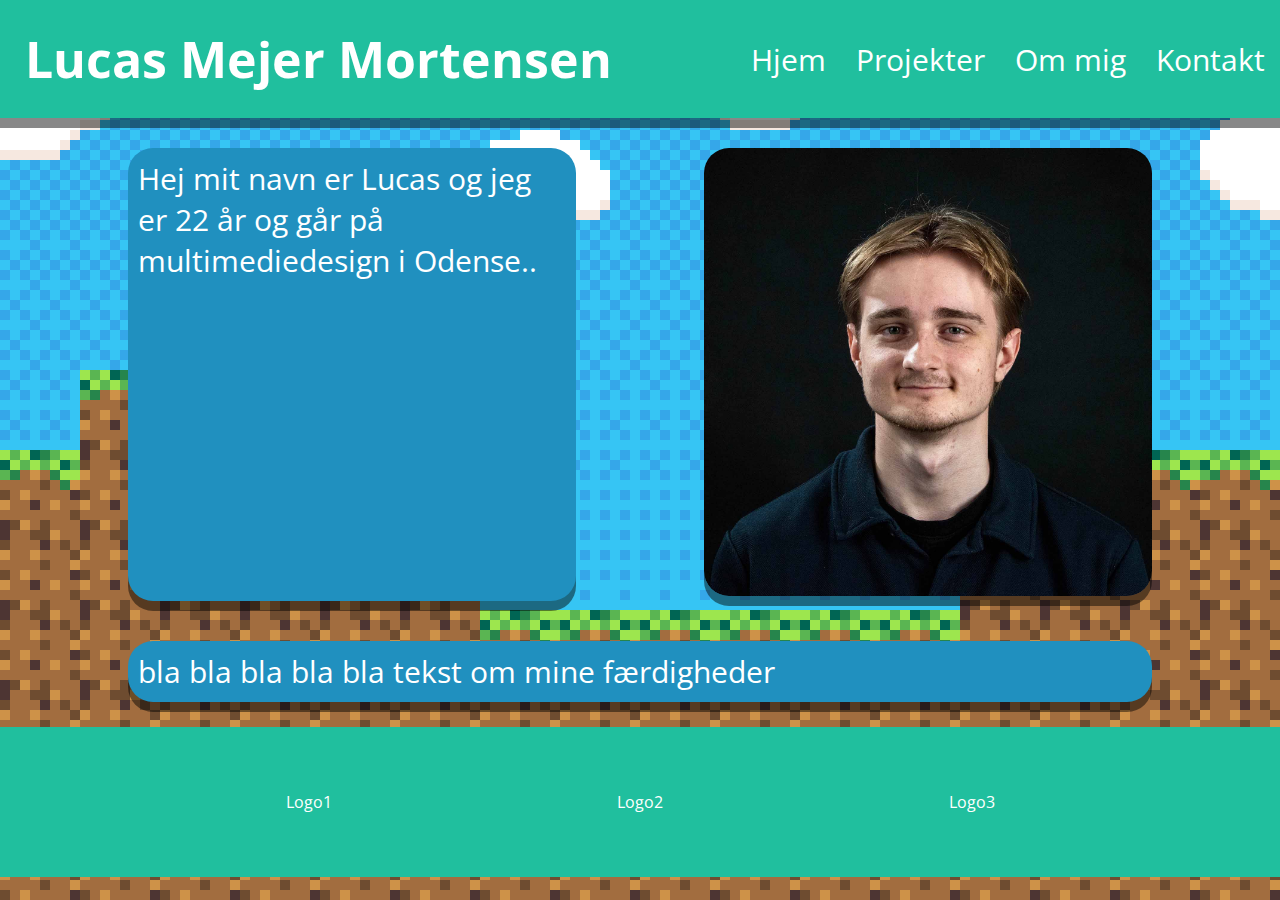
==== index.html @ 6e0f4cd3 "Lavet responsivness bedre" ====
﻿<!DOCTYPE html>
<html>
<head>
    <meta charset="utf-8" />
    <link href="css/style.css" rel="stylesheet" />
    <link rel="preconnect" href="https://fonts.googleapis.com">
    <link rel="preconnect" href="https://fonts.gstatic.com" crossorigin>
    <link href="https://fonts.googleapis.com/css2?family=Open+Sans:ital,wght@0,300..800;1,300..800&family=Pacifico&display=swap" rel="stylesheet">
    <title></title>
</head>
<body>
    <header> 
        <ul class="flex-container">
            <li class="header-overskrift">Lucas Mejer Mortensen</li>
            <li><a href="index.html">Hjem</a></li>
            <li><a href="projekter.html">Projekter</a></li>
            <li><a href="om_mig.html">Om mig</a></li>
            <li><a href="kontakt.html">Kontakt</a></li>
        </ul>
    </header>
    <main>
        <div class="flex-container-main">
            <div class="main-text-container">
                <div class="main-about-text">
                    Hej mit navn er Lucas og jeg er 22 år og går på multimediedesign i Odense..
                </div>
                <div>
                    <img class="main-about-img" src="images/billede-af-lucas.jpg" alt="Billede af Lucas Mejer Mortensen" />
                </div>
            </div>
            <div class="main-text2">
                <div class="main-skills">
                    bla bla bla bla bla tekst om mine færdigheder
                </div>
            </div>
        </div>
    </main>
    <footer>
        <div class="footer-main">
            <div>Logo1</div>
            <div>Logo2</div>
            <div>Logo3</div>
        </div>
    </footer>

</body>
</html>
---- css/style.css ----
﻿* {
    font-family: "Open Sans", sans-serif;
}

body {
    margin: 0px;
    padding: 0px;
    background-image: url("../images/background.png");
    background-repeat: no-repeat;
    background-attachment: fixed;
    background-position: center;
    min-height: 100vh;
    height: 100vh;
}

header {
    width: 100vw;
    box-shadow: 0px 10px #00000077;
}

a{
    color: white;
    text-decoration: none;
}

a:hover{
    color: blue;
}


.header-overskrift {
    text-align: center;
    margin: 0px;
    padding: 0.5em;
    font-size: 75px;
    color: white;
    font-weight: bold;
}

ul {
    margin: 0px;
    padding: 0px;
    background-color: #20BF9E;
    font-size: 50px;
    list-style-type: none;
}

li {
    color: white;
    padding: 0.5em;
}

.flex-container {
    display: flex;
    flex-flow: column wrap;
    align-items: center;
}

main {
    width: 100vw;
}

.flex-container-main {
    
}

.main-text-container {
    display: flex;
    flex-flow: column-reverse wrap;
    align-content: center;
    margin: 30px;
}

/*.lucas_img {
    max-width: 40%;
    max-height: 40%;
}*/

.main-about-text {
    box-sizing: border-box;
    padding: 10px;
    font-size: 30px;
    width: 90vw;
    max-width: 100%;
    max-height: 100%;
    background-color: #2090BF;
    color: white;
    border-radius: 25px;
    box-shadow: 0px 10px #00000077;
    margin-bottom: 15px;
}

.main-about-img {
    width: 90vw;
    max-width: 100%;
    max-height: 100%;
    border-radius: 25px;
    box-shadow: 0px 10px #00000077;
    margin-bottom: 15px;
}

.main-text2 {
    display: flex;
    flex-flow: row wrap;
    justify-content: center;
    margin: 25px;
}

.main-skills {
    box-sizing: border-box;
    padding: 10px;
    font-size: 30px;
    width: 90vw;
    max-width: 100%;
    max-height: 100%;
    background-color: #2090BF;
    color: white;
    border-radius: 25px;
    box-shadow: 0px 10px #00000077;
}

footer {
    position: absolute;
    width: 100vw;
    margin-top: auto;
}

.footer-main {
    display: flex;
    flex-direction: row;
    justify-content: space-evenly;
    align-items: center;
    width: 100vw;
    max-width: 100%;
    height: 150px;
    background-color: #20BF9E;
    color: white;
}

.grid-container {
    display: grid;
    grid-template-areas:
        "a b"
        "c d"
        "e f";
    justify-content: space-evenly;
}

.grid-item{
    padding: 50px;
}

@media only screen and (min-width: 768px) {
    .flex-container {
        display: flex;
        flex-flow: row nowrap;
        justify-content: flex-end;
    }

    .main-text-container {
        display: flex;
        flex-flow: row nowrap;
        justify-content: space-evenly;
        margin: 0px;
        margin-top: 30px;
    }

    .main-about-text {
        width: 35vw;
    }

    .main-about-img {
        width: 35vw;
    }

    ul {
        margin: 0px;
        padding: 0px;
        font-size: 30px;
    }

    .header-overskrift {
        font-size: 50px;
        margin-right: auto;
        text-align: left;
    }

    .main-skills{
        width: 80vw;
    }

}

/*font-size: 25px;
color: white;
max-width: 450px;
max-height: 450px;
background-color: blue;*/
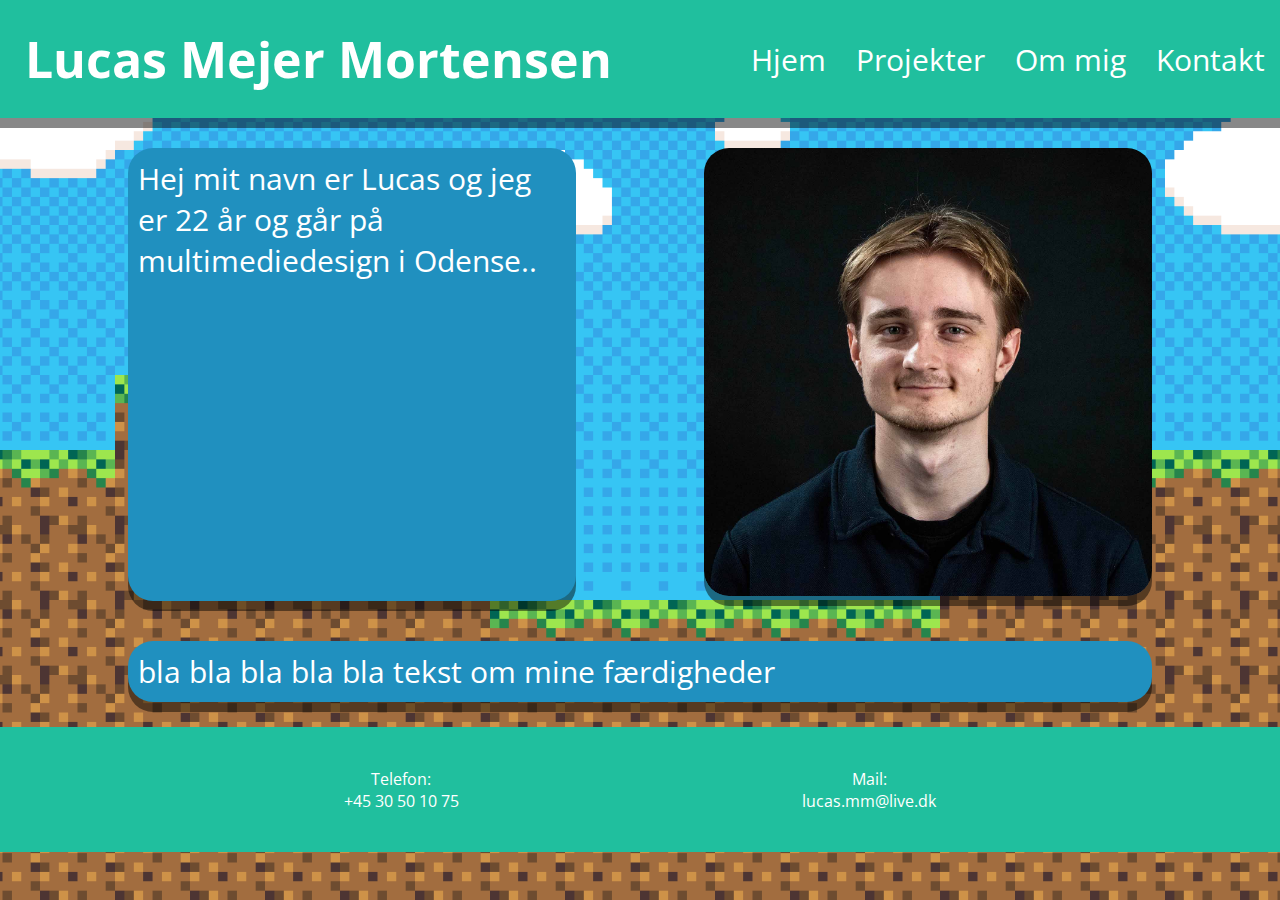
==== commit 51a3c219: "Færdig Footer" ====
--- a/index.html
+++ b/index.html
@@ -37,9 +37,16 @@
     </main>
     <footer>
         <div class="footer-main">
-            <div>Logo1</div>
-            <div>Logo2</div>
-            <div>Logo3</div>
+            <div>
+                Telefon:
+                <br/>  
+                +45 30 50 10 75
+            </div>
+            <div>
+                Mail:
+                <br/>
+                lucas.mm@live.dk
+            </div>
         </div>
     </footer>
 
--- a/css/style.css
+++ b/css/style.css
@@ -9,6 +9,7 @@
     background-repeat: no-repeat;
     background-attachment: fixed;
     background-position: center;
+    background-size: auto 100%;
     min-height: 100vh;
     height: 100vh;
 }
@@ -132,9 +133,10 @@
     align-items: center;
     width: 100vw;
     max-width: 100%;
-    height: 150px;
+    height: 125px;
     background-color: #20BF9E;
     color: white;
+    text-align: center;
 }
 
 .grid-container {
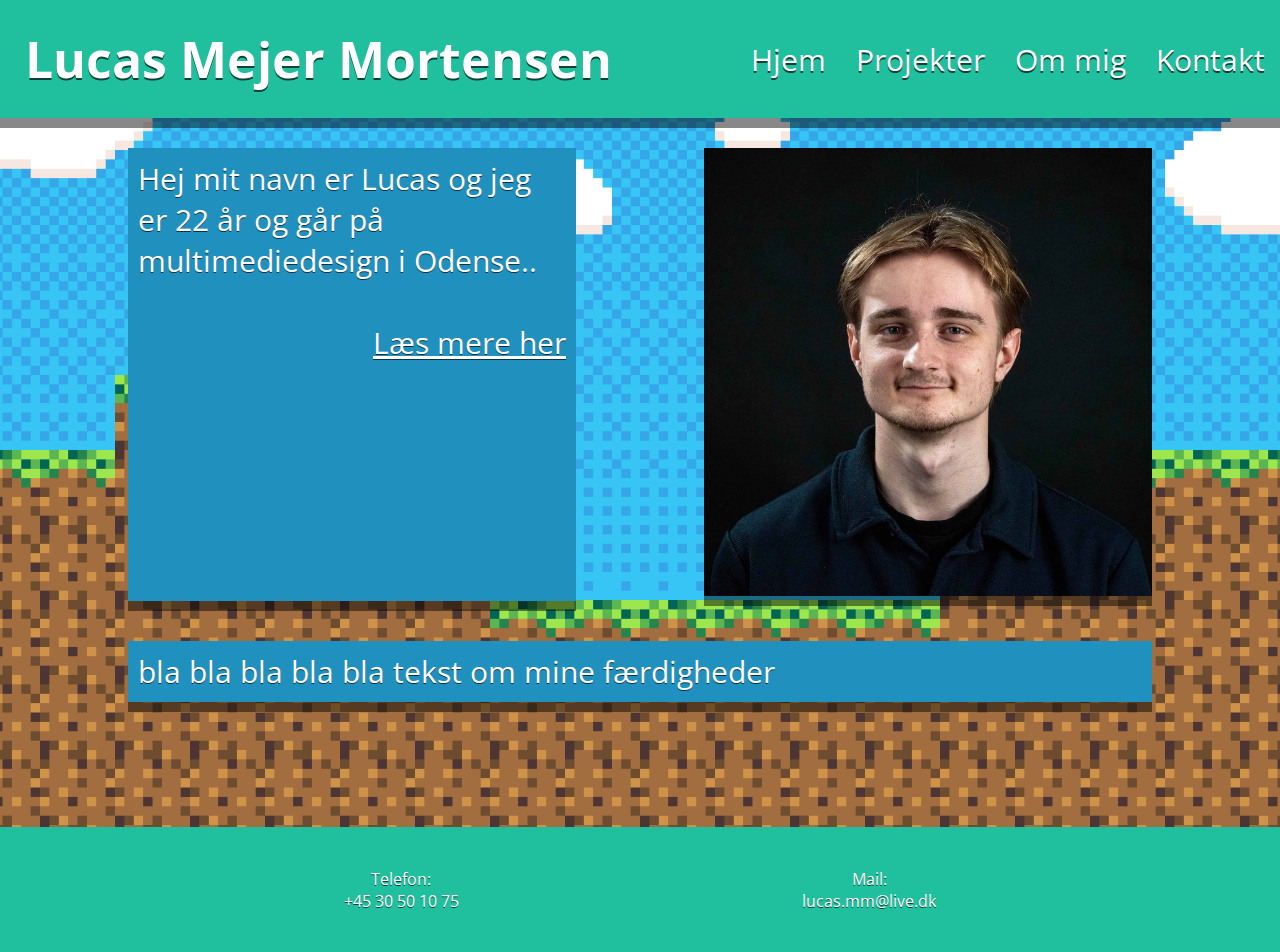
==== commit 56192f5f: "Videre på projekt siden" ====
--- a/index.html
+++ b/index.html
@@ -23,6 +23,9 @@
             <div class="main-text-container">
                 <div class="main-about-text">
                     Hej mit navn er Lucas og jeg er 22 år og går på multimediedesign i Odense..
+                    <br />
+                    <br />
+                    <a class="main__read-more" href="om_mig.html">Læs mere her</a>
                 </div>
                 <div>
                     <img class="main-about-img" src="images/billede-af-lucas.jpg" alt="Billede af Lucas Mejer Mortensen" />
--- a/css/style.css
+++ b/css/style.css
@@ -1,5 +1,12 @@
 ﻿* {
     font-family: "Open Sans", sans-serif;
+}
+
+.main__text--background {
+    background-color: #2090BF;
+    padding: 0.75em;
+    box-shadow: 0px 5px #00000077;
+    text-shadow: 0px 1px #000000AA;
 }
 
 body {
@@ -24,10 +31,9 @@
     text-decoration: none;
 }
 
-a:hover{
-    color: blue;
-}
-
+    a:hover {
+        color: #2090BF;
+    }
 
 .header-overskrift {
     text-align: center;
@@ -44,6 +50,7 @@
     background-color: #20BF9E;
     font-size: 50px;
     list-style-type: none;
+    text-shadow: 0px 2px #000000AA;
 }
 
 li {
@@ -59,10 +66,6 @@
 
 main {
     width: 100vw;
-}
-
-.flex-container-main {
-    
 }
 
 .main-text-container {
@@ -71,11 +74,6 @@
     align-content: center;
     margin: 30px;
 }
-
-/*.lucas_img {
-    max-width: 40%;
-    max-height: 40%;
-}*/
 
 .main-about-text {
     box-sizing: border-box;
@@ -86,16 +84,26 @@
     max-height: 100%;
     background-color: #2090BF;
     color: white;
-    border-radius: 25px;
+    /*border-radius: 25px;*/
     box-shadow: 0px 10px #00000077;
     margin-bottom: 15px;
-}
+    text-shadow: 0px 1px #000000AA;
+}
+
+.main__read-more {
+    float: right;
+    text-decoration: underline;
+}
+
+    .main__read-more:hover {
+        color: #20BF9E;
+    }
 
 .main-about-img {
     width: 90vw;
     max-width: 100%;
     max-height: 100%;
-    border-radius: 25px;
+    /*border-radius: 25px;*/
     box-shadow: 0px 10px #00000077;
     margin-bottom: 15px;
 }
@@ -116,14 +124,15 @@
     max-height: 100%;
     background-color: #2090BF;
     color: white;
-    border-radius: 25px;
-    box-shadow: 0px 10px #00000077;
+    /*border-radius: 25px;*/
+    box-shadow: 0px 10px #00000077;
+    text-shadow: 0px 1px #000000AA;
 }
 
 footer {
     position: absolute;
     width: 100vw;
-    margin-top: auto;
+    margin-top: 100px;
 }
 
 .footer-main {
@@ -137,22 +146,123 @@
     background-color: #20BF9E;
     color: white;
     text-align: center;
-}
-
-.grid-container {
+    text-shadow: 0px 1px #000000AA;
+}
+
+.kontakt__space-to-footer {
+    height: 35vh;
+}
+
+.om_mig__space-to-footer {
+    height: 10vh;
+}
+
+/*projekter side*/
+
+.grid__container {
     display: grid;
     grid-template-areas:
-        "a b"
-        "c d"
-        "e f";
-    justify-content: space-evenly;
-}
-
-.grid-item{
+        "a"
+        "b"
+        "c"
+        "d"
+        "e"
+        "f";
+    justify-content: center;
+}
+
+.grid__items {
     padding: 50px;
-}
-
-@media only screen and (min-width: 768px) {
+    text-align: center;
+    color: white;
+}
+
+.grid__items a{
+    text-decoration: underline;
+}
+
+    .grid__items a:hover {
+        color: #20BF9E;
+    }
+
+.grid__item1 {
+    width: 90vw;
+    max-width: 100%;
+    max-height: 100%;
+    box-shadow: 0px 10px #00000077;
+}
+
+.grid__item2 {
+    width: 90vw;
+    max-width: 100%;
+    max-height: 100%;
+    box-shadow: 0px 10px #00000077;
+}
+
+.grid__item3 {
+    width: 90vw;
+    max-width: 100%;
+    max-height: 100%;
+    box-shadow: 0px 10px #00000077;
+}
+
+/*om mig side*/
+
+.om_mig__flex {
+    display: flex;
+    flex-flow: column-reverse wrap;
+    align-content: center;
+    margin: 30px;
+}
+
+.om_mig__text {
+    box-sizing: border-box;
+    padding: 10px;
+    font-size: 30px;
+    width: 90vw;
+    max-width: 100%;
+    max-height: 100%;
+    background-color: #2090BF;
+    color: white;
+    /*border-radius: 25px;*/
+    box-shadow: 0px 10px #00000077;
+    margin-bottom: 15px;
+    text-shadow: 0px 1px #000000AA;
+}
+
+.om_mig__img {
+    width: 90vw;
+    max-width: 100%;
+    max-height: 100%;
+    /*border-radius: 25px;*/
+    box-shadow: 0px 10px #00000077;
+    margin-bottom: 15px;
+}
+
+/*kontakt side*/
+
+.kontakt__flex-container{
+    margin: 35px;
+    display:flex;
+    flex-flow: column wrap;
+    align-content: center;
+    color: white;
+}
+
+.kontakt__text-box {
+    margin-top: 15px;
+    height: 20px;
+}
+
+.kontakt__text-box--stor {
+    margin-top: 15px;
+    height: 125px;
+    width: 90%;
+}
+
+
+/*media query*/
+@media only screen and (min-width: 828px) {
     .flex-container {
         display: flex;
         flex-flow: row nowrap;
@@ -191,10 +301,58 @@
         width: 80vw;
     }
 
-}
-
-/*font-size: 25px;
-color: white;
-max-width: 450px;
-max-height: 450px;
-background-color: blue;*/+
+    /*projekter side media*/
+
+    .grid__container {
+        display: grid;
+        grid-template-areas:
+            "a b"
+            "c d"
+            "e f";
+        grid-template-columns: 1fr 1fr;
+        justify-content: space-evenly;
+    }
+
+    .grid__item1 {
+        width: 25vw;
+    }
+    
+    .grid__item2 {
+        width: 25vw;
+    }   
+    
+    .grid__item3 {
+        width: 25vw;
+    }
+
+    /*om mig side media*/
+
+    .om_mig__flex {
+        display: flex;
+        flex-flow: row nowrap;
+        justify-content: space-evenly;
+        margin: 0px;
+        margin-top: 30px;
+        margin-bottom: 30px;
+    }
+
+    .om_mig__text {
+        width: 35vw;
+    }
+
+    .om_mig__img {
+        width: 35vw;
+    }
+
+    /*kontakt side media*/
+
+    .kontakt__text-box {
+        width: 50%;
+    }
+
+    .kontakt__text-box--stor {
+        width: 50%;
+    }
+
+}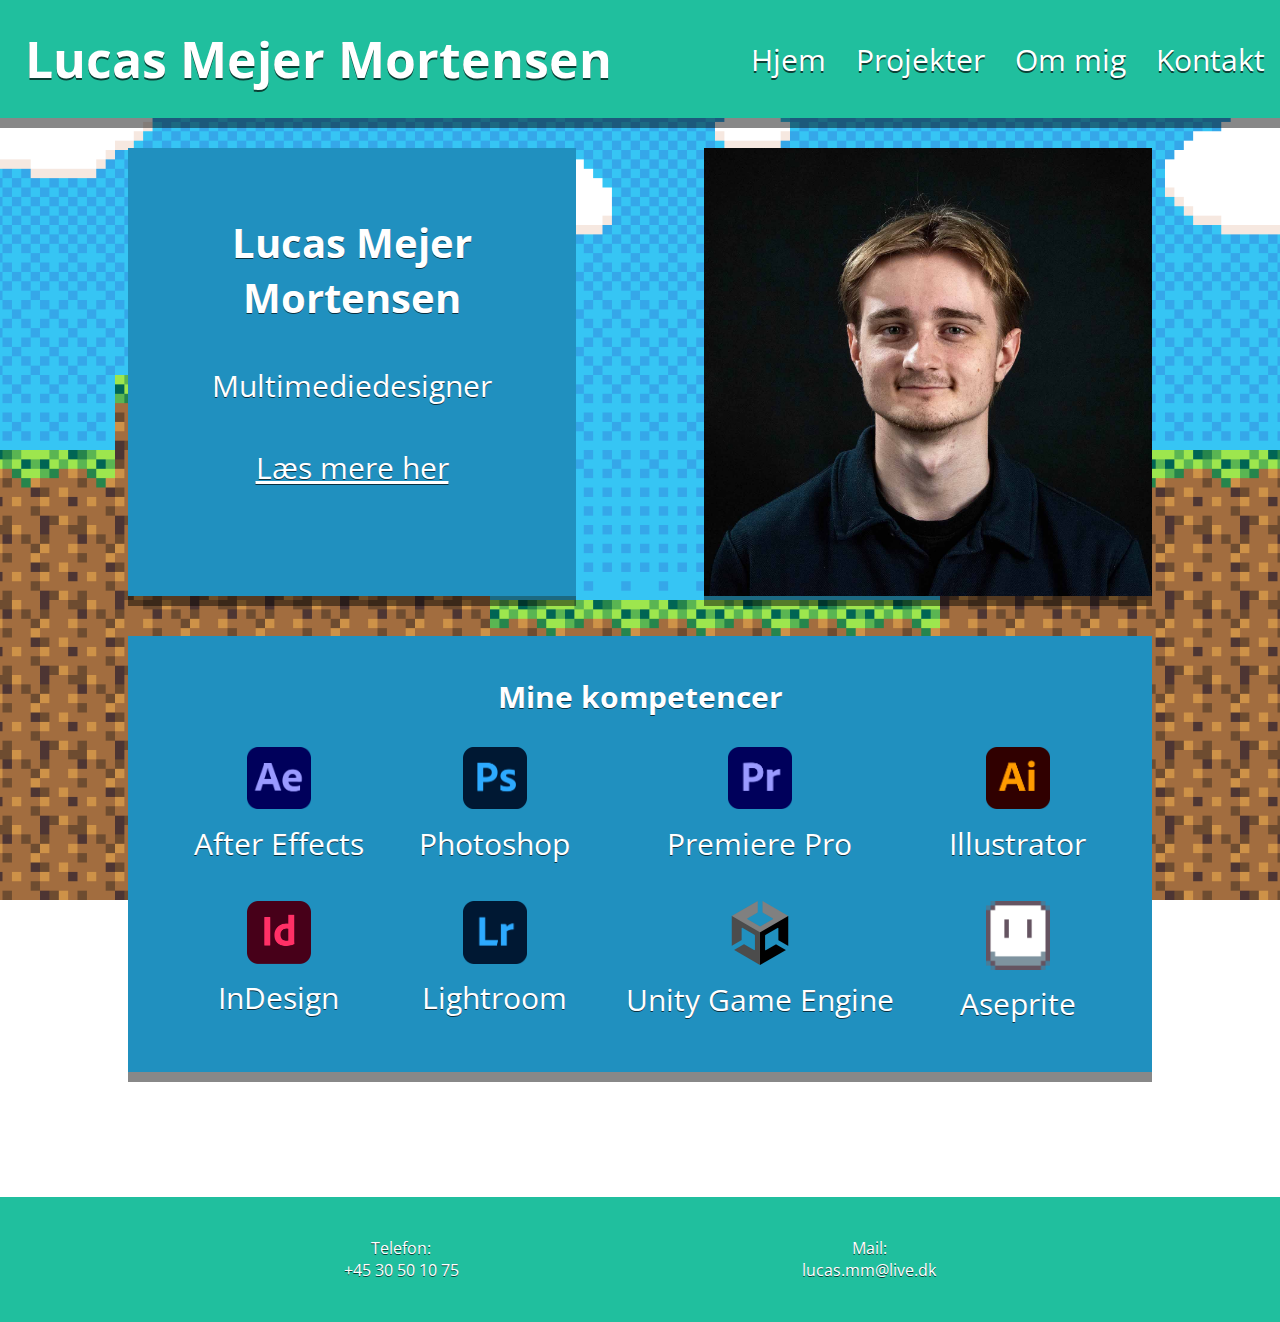
==== commit d01d5dda: "Tilføjet indhold i text i færdigheder" ====
--- a/index.html
+++ b/index.html
@@ -22,18 +22,64 @@
         <div class="flex-container-main">
             <div class="main-text-container">
                 <div class="main-about-text">
-                    Hej mit navn er Lucas og jeg er 22 år og går på multimediedesign i Odense..
+                    <p class="main-about-text__overskrift">Lucas Mejer Mortensen</p>
+                    Multimediedesigner
                     <br />
                     <br />
                     <a class="main__read-more" href="om_mig.html">Læs mere her</a>
+                    <br />
+                    <br />
                 </div>
                 <div>
                     <img class="main-about-img" src="images/billede-af-lucas.jpg" alt="Billede af Lucas Mejer Mortensen" />
                 </div>
             </div>
             <div class="main-text2">
-                <div class="main-skills">
-                    bla bla bla bla bla tekst om mine færdigheder
+                <div class="main__skills--overskrift">
+                    <p>Mine kompetencer</p>
+                    <div class="main__skills">
+
+                        <div class="main__skill--box">
+                            <img src="images/after-effects-logo.png" alt="After Effects Logo" />
+                            <p>After Effects</p>
+                        </div>
+
+                        <div class="main__skill--box">
+                            <img src="images/photoshop-logo.png" alt="After Effects Logo" />
+                            <p>Photoshop</p>
+                        </div>
+                        
+                        <div class="main__skill--box">
+                            <img src="images/premiere-pro-logo.png" alt="After Effects Logo" />
+                            <p>Premiere Pro</p>
+                        </div>
+                         
+                        <div class="main__skill--box">
+                            <img src="images/illustrator-logo.png" alt="After Effects Logo" />
+                            <p>Illustrator</p>
+                        </div>
+                         
+                        <div class="main__skill--box">
+                            <img src="images/indesign-logo.png" alt="After Effects Logo" />
+                            <p>InDesign</p>
+                        </div>
+                         
+                        <div class="main__skill--box">
+                            <img src="images/lightroom-logo.png" alt="After Effects Logo" />
+                            <p>Lightroom</p>
+                        </div>
+                          
+                        <div class="main__skill--box">
+                            <img src="images/unity-logo.png" alt="After Effects Logo" />
+                            <p>Unity Game Engine</p>
+                        </div>
+                          
+                        <div class="main__skill--box">
+                            <img src="images/aseprite-logo.png" alt="After Effects Logo" />
+                            <p>Aseprite</p>
+                        </div>
+
+                    </div>
                 </div>
             </div>
         </div>
--- a/css/style.css
+++ b/css/style.css
@@ -76,22 +76,29 @@
 }
 
 .main-about-text {
+    display: flex;
+    flex-flow: column wrap;
     box-sizing: border-box;
-    padding: 10px;
+    padding: 15px;
     font-size: 30px;
     width: 90vw;
     max-width: 100%;
     max-height: 100%;
     background-color: #2090BF;
     color: white;
-    /*border-radius: 25px;*/
     box-shadow: 0px 10px #00000077;
     margin-bottom: 15px;
     text-shadow: 0px 1px #000000AA;
+    text-align: center;
+    justify-content: center;
+}
+
+.main-about-text__overskrift {
+    font-weight: bold;
+    font-size: 40px;
 }
 
 .main__read-more {
-    float: right;
     text-decoration: underline;
 }
 
@@ -103,9 +110,8 @@
     width: 90vw;
     max-width: 100%;
     max-height: 100%;
-    /*border-radius: 25px;*/
-    box-shadow: 0px 10px #00000077;
-    margin-bottom: 15px;
+    box-shadow: 0px 10px #00000077;
+    margin-bottom: 10px;
 }
 
 .main-text2 {
@@ -113,21 +119,51 @@
     flex-flow: row wrap;
     justify-content: center;
     margin: 25px;
-}
-
-.main-skills {
+    text-align: center;
+}
+
+.main__skills--overskrift {
     box-sizing: border-box;
     padding: 10px;
+    font-weight: bold;
     font-size: 30px;
     width: 90vw;
     max-width: 100%;
     max-height: 100%;
     background-color: #2090BF;
     color: white;
-    /*border-radius: 25px;*/
     box-shadow: 0px 10px #00000077;
     text-shadow: 0px 1px #000000AA;
-}
+    text-align: center;
+}
+
+.main__skills {
+    display: grid;
+    grid-template-areas:
+        "a b"
+        "c d"
+        "e f"
+        "g h";
+    justify-content: space-evenly;
+    font-weight: normal;
+}
+
+.main__skills--box {
+    
+}
+
+    .main__skill--box img {
+        width: 25vw;
+        max-width: 100%;
+        max-height: 100%;
+    }
+
+.main__skill--box p {
+    margin-block-start: 0.15em;
+    margin-block-end: 1.25em;
+}
+
+
 
 footer {
     position: absolute;
@@ -217,14 +253,13 @@
 
 .om_mig__text {
     box-sizing: border-box;
-    padding: 10px;
+    padding:  15px;
     font-size: 30px;
     width: 90vw;
     max-width: 100%;
     max-height: 100%;
     background-color: #2090BF;
     color: white;
-    /*border-radius: 25px;*/
     box-shadow: 0px 10px #00000077;
     margin-bottom: 15px;
     text-shadow: 0px 1px #000000AA;
@@ -234,7 +269,6 @@
     width: 90vw;
     max-width: 100%;
     max-height: 100%;
-    /*border-radius: 25px;*/
     box-shadow: 0px 10px #00000077;
     margin-bottom: 15px;
 }
@@ -259,6 +293,7 @@
     height: 125px;
     width: 90%;
 }
+
 
 
 /*media query*/
@@ -297,10 +332,19 @@
         text-align: left;
     }
 
-    .main-skills{
+    .main__skills--overskrift {
         width: 80vw;
     }
 
+    .main__skills {
+        grid-template-areas:
+            "a b c d"
+            "e f g h"
+    }
+
+    .main__skill--box img {
+        width: 5vw;
+    }
 
     /*projekter side media*/
 
@@ -338,7 +382,7 @@
     }
 
     .om_mig__text {
-        width: 35vw;
+        width: 45vw;
     }
 
     .om_mig__img {
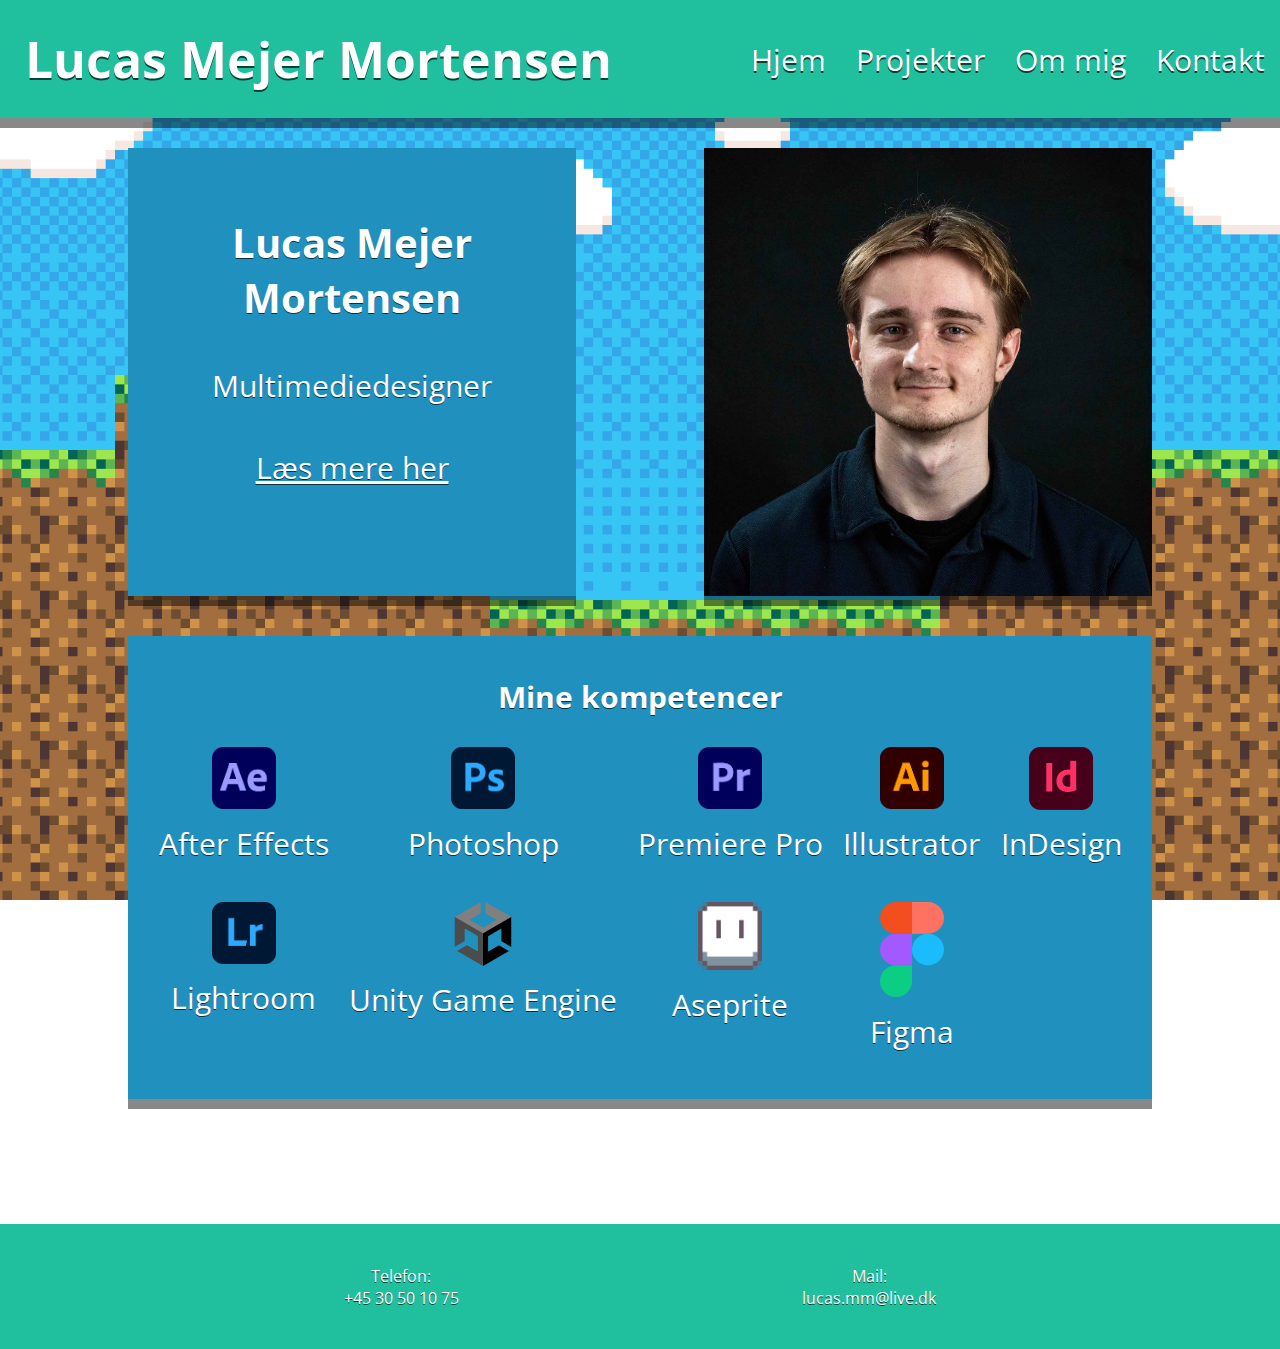
==== commit 77f34917: "tilføjet alle projekter" ====
--- a/index.html
+++ b/index.html
@@ -78,6 +78,11 @@
                             <img src="images/aseprite-logo.png" alt="After Effects Logo" />
                             <p>Aseprite</p>
                         </div>
+                          
+                        <div class="main__skill--box">
+                            <img src="images/figma-logo.svg" alt="After Effects Logo" />
+                            <p>Figma</p>
+                        </div>
 
                     </div>
                 </div>
--- a/css/style.css
+++ b/css/style.css
@@ -143,7 +143,8 @@
         "a b"
         "c d"
         "e f"
-        "g h";
+        "g h"
+        "i i";
     justify-content: space-evenly;
     font-weight: normal;
 }
@@ -242,6 +243,27 @@
     box-shadow: 0px 10px #00000077;
 }
 
+.grid__item4 {
+    width: 90vw;
+    max-width: 100%;
+    max-height: 100%;
+    box-shadow: 0px 10px #00000077;
+}
+
+.grid__item5 {
+    width: 90vw;
+    max-width: 100%;
+    max-height: 100%;
+    box-shadow: 0px 10px #00000077;
+}
+
+.grid__item6 {
+    width: 90vw;
+    max-width: 100%;
+    max-height: 100%;
+    box-shadow: 0px 10px #00000077;
+}
+
 /*om mig side*/
 
 .om_mig__flex {
@@ -294,6 +316,20 @@
     width: 90%;
 }
 
+.kontakt__flex-container button {
+    background-color: #2090BF;
+    color: white;
+    border: 0px;
+    padding: 10px;
+    text-shadow: 0px 1px #000000AA;
+    box-shadow: 0px 5px #00000077;
+}
+
+    .kontakt__flex-container button:hover {
+        background-color: #20BF9E;
+        margin-top: 2px;
+        box-shadow: 0px 3px #00000077;
+    }
 
 
 /*media query*/
@@ -338,8 +374,8 @@
 
     .main__skills {
         grid-template-areas:
-            "a b c d"
-            "e f g h"
+            "a a b c d"
+            "e f g h i"
     }
 
     .main__skill--box img {
@@ -359,15 +395,27 @@
     }
 
     .grid__item1 {
-        width: 25vw;
+        width: 30vw;
     }
     
     .grid__item2 {
-        width: 25vw;
+        width: 30vw;
     }   
     
     .grid__item3 {
-        width: 25vw;
+        width: 30vw;
+    }
+    
+    .grid__item4 {
+        width: 30vw;
+    }
+    
+    .grid__item5 {
+        width: 30vw;
+    }
+    
+    .grid__item6 {
+        width: 30vw;
     }
 
     /*om mig side media*/
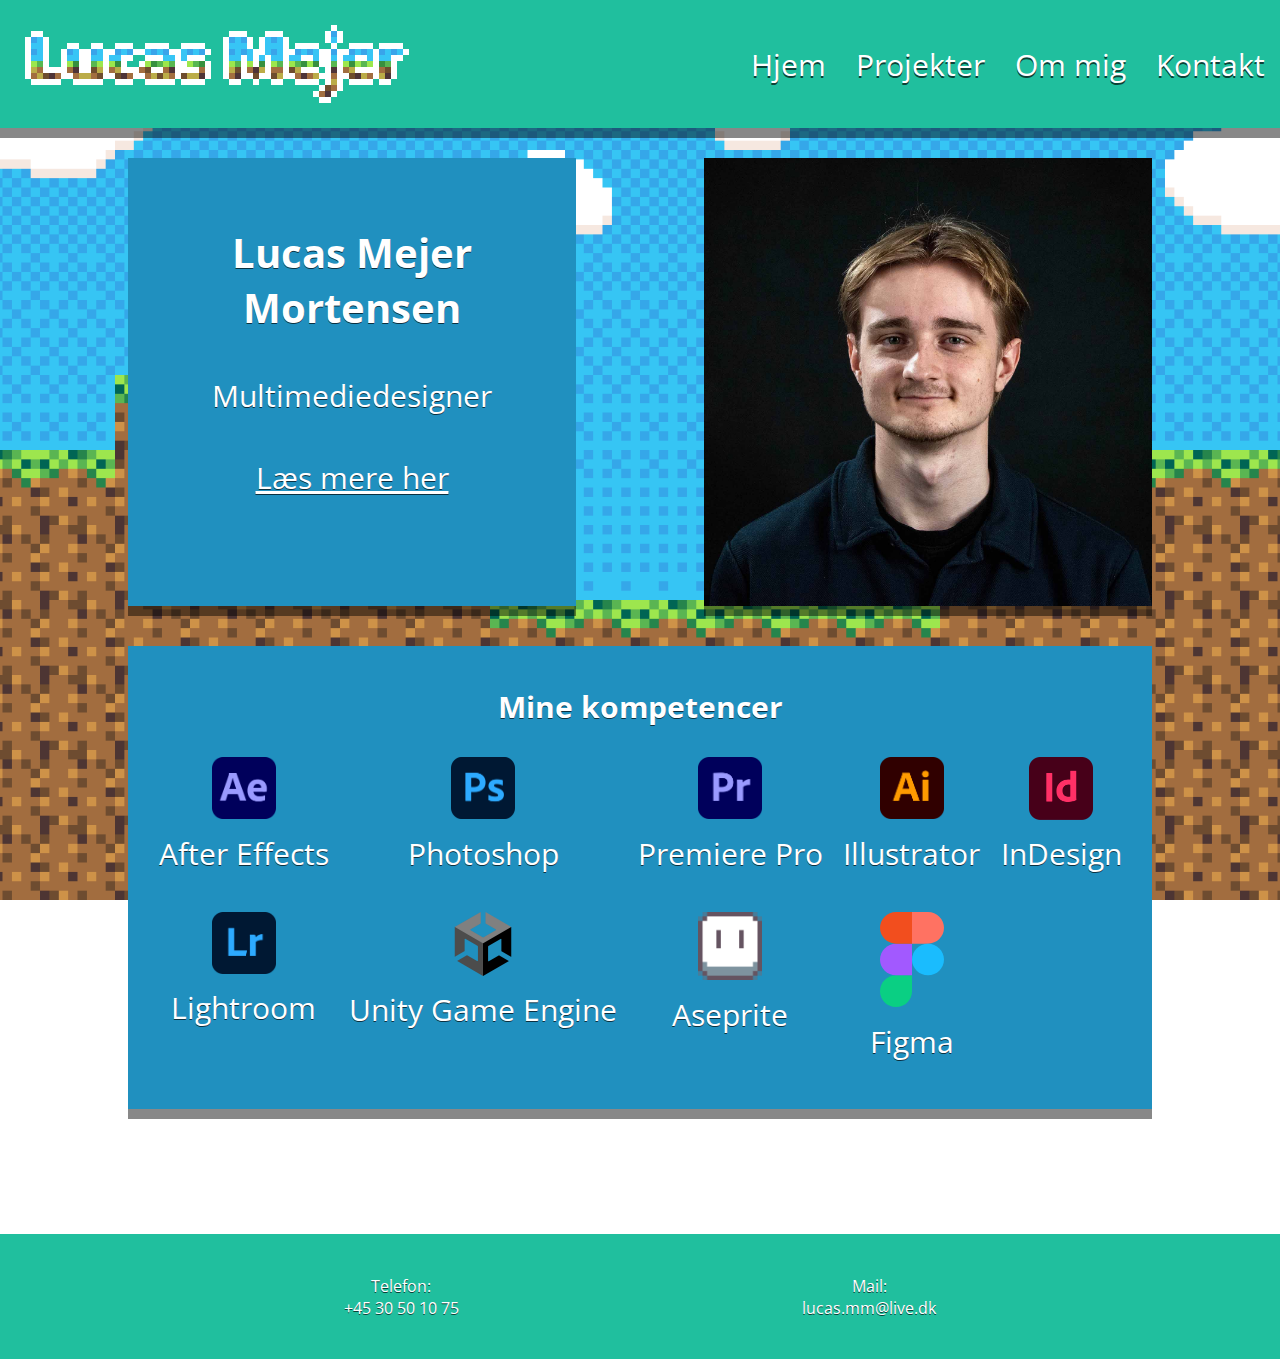
==== commit 447fa97c: "Tilføjet Logo" ====
--- a/index.html
+++ b/index.html
@@ -11,7 +11,11 @@
 <body>
     <header> 
         <ul class="flex-container">
-            <li class="header-overskrift">Lucas Mejer Mortensen</li>
+            <li class="header-overskrift"> 
+                <a href="index.html">
+                    <img src="images/hjemmeside-logo-outline.png" alt="Lucas Mejer Logo" />
+                </a>
+            </li>
             <li><a href="index.html">Hjem</a></li>
             <li><a href="projekter.html">Projekter</a></li>
             <li><a href="om_mig.html">Om mig</a></li>
--- a/css/style.css
+++ b/css/style.css
@@ -35,7 +35,7 @@
         color: #2090BF;
     }
 
-.header-overskrift {
+.header-overskrift { 
     text-align: center;
     margin: 0px;
     padding: 0.5em;
@@ -43,6 +43,13 @@
     color: white;
     font-weight: bold;
 }
+
+    .header-overskrift img {
+        display: flex;
+        justify-content: center;
+        width: 90vw;
+        margin: auto;
+    }
 
 ul {
     margin: 0px;
@@ -340,6 +347,10 @@
         justify-content: flex-end;
     }
 
+    .header-overskrift img {
+        width: 30vw;
+    }
+
     .main-text-container {
         display: flex;
         flex-flow: row nowrap;
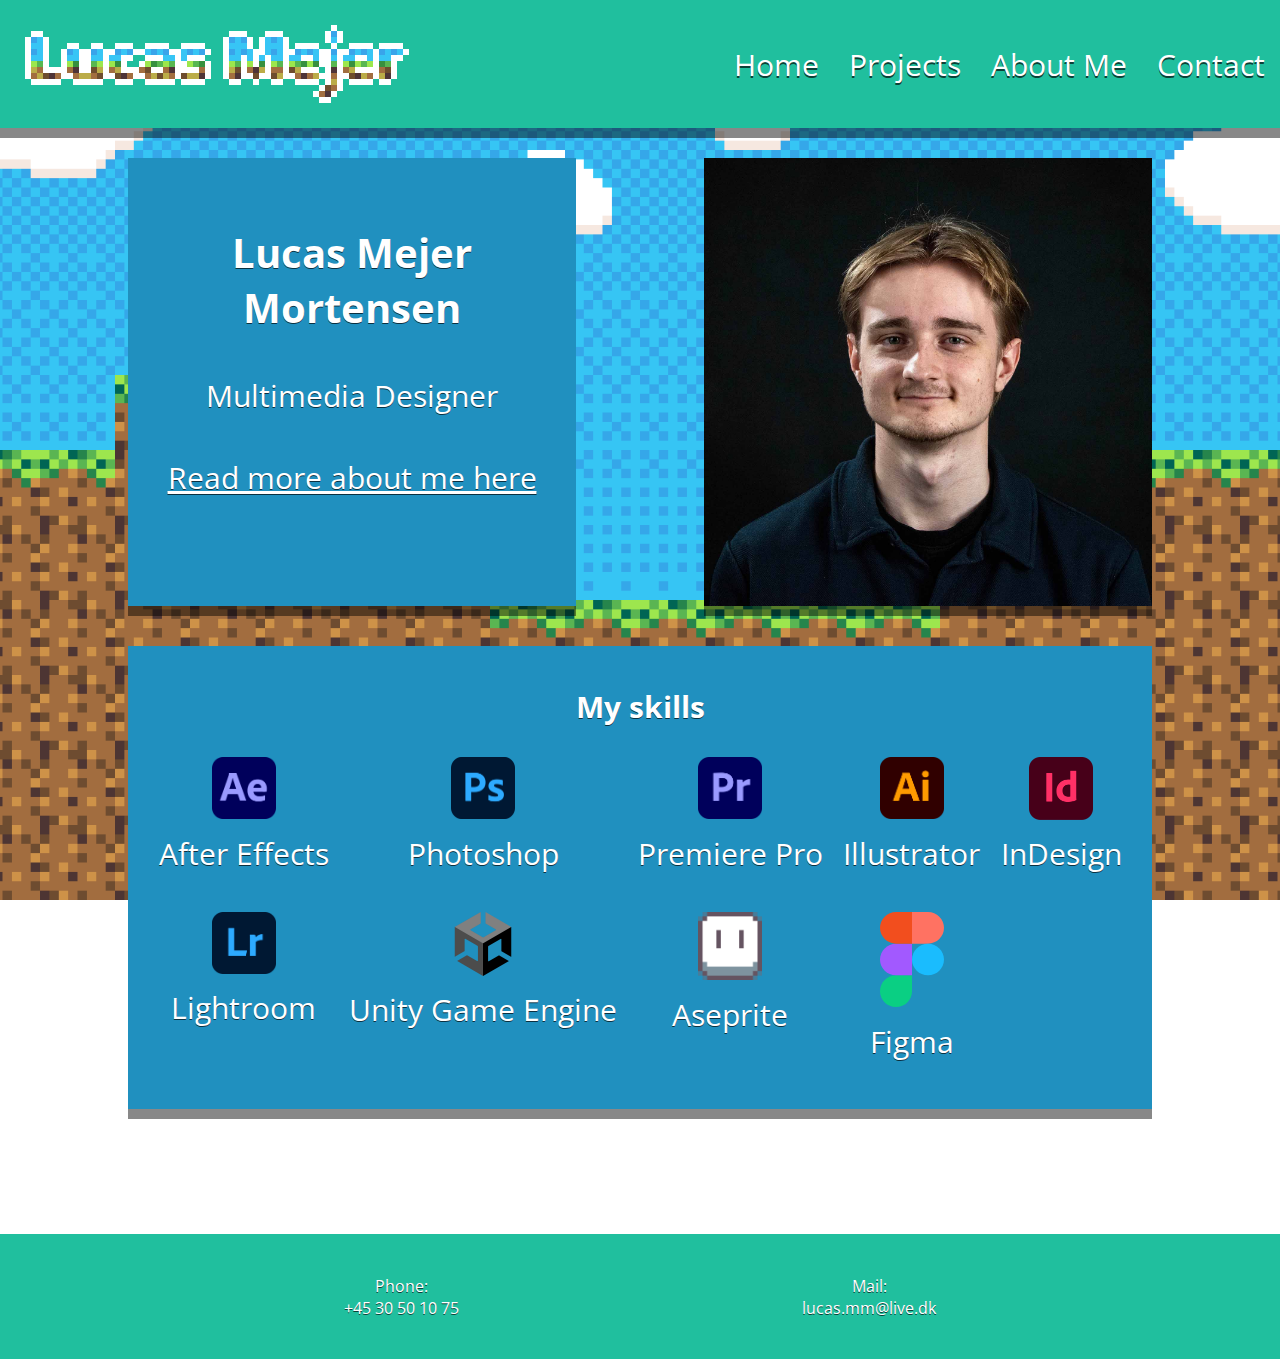
==== commit 8377d764: "Oversæt tekst til engelsk" ====
--- a/index.html
+++ b/index.html
@@ -16,10 +16,10 @@
                     <img src="images/hjemmeside-logo-outline.png" alt="Lucas Mejer Logo" />
                 </a>
             </li>
-            <li><a href="index.html">Hjem</a></li>
-            <li><a href="projekter.html">Projekter</a></li>
-            <li><a href="om_mig.html">Om mig</a></li>
-            <li><a href="kontakt.html">Kontakt</a></li>
+            <li><a href="index.html">Home</a></li>
+            <li><a href="projekter.html">Projects</a></li>
+            <li><a href="om_mig.html">About Me</a></li>
+            <li><a href="kontakt.html">Contact</a></li>
         </ul>
     </header>
     <main>
@@ -27,10 +27,10 @@
             <div class="main-text-container">
                 <div class="main-about-text">
                     <p class="main-about-text__overskrift">Lucas Mejer Mortensen</p>
-                    Multimediedesigner
+                    Multimedia Designer
                     <br />
                     <br />
-                    <a class="main__read-more" href="om_mig.html">Læs mere her</a>
+                    <a class="main__read-more" href="om_mig.html">Read more about me here</a>
                     <br />
                     <br />
                 </div>
@@ -40,7 +40,7 @@
             </div>
             <div class="main-text2">
                 <div class="main__skills--overskrift">
-                    <p>Mine kompetencer</p>
+                    <p>My skills</p>
                     <div class="main__skills">
 
                         <div class="main__skill--box">
@@ -96,7 +96,7 @@
     <footer>
         <div class="footer-main">
             <div>
-                Telefon:
+                Phone:
                 <br/>  
                 +45 30 50 10 75
             </div>
